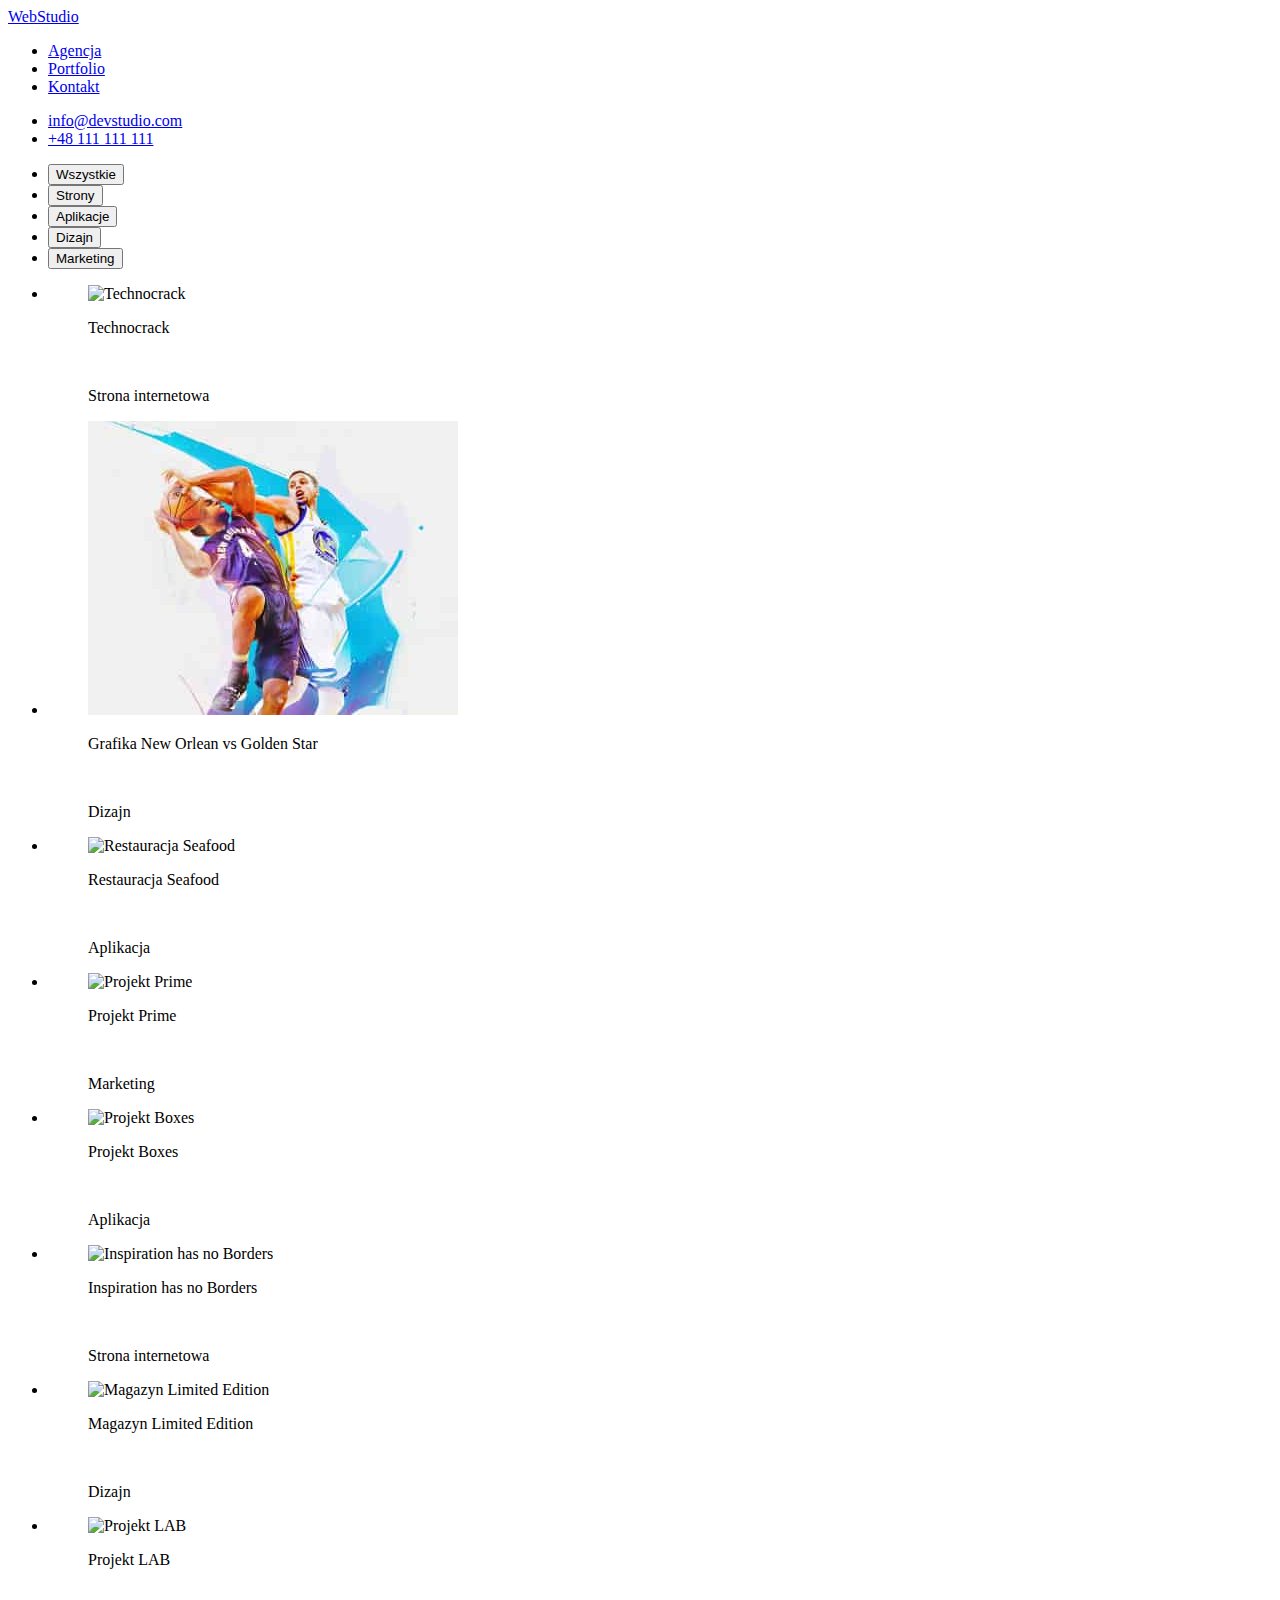
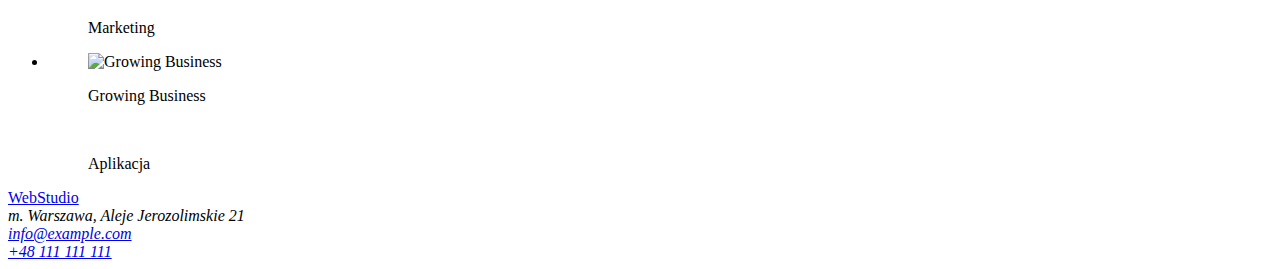
==== portfolio.html @ 5e382381 "Create portfolio.html" ====
<!DOCTYPE html>
<html lang="en">

<head>
    <meta charset="UTF-8" />
    <meta name="description" content="Portfolio" />
    <link rel="stylesheet" href="./css/styles.css">
    <link rel="preconnect" href="https://fonts.googleapis.com">
    <link rel="preconnect" href="https://fonts.gstatic.com" crossorigin>
    <link
        href="https://fonts.googleapis.com/css2?family=Raleway:wght@700&family=Roboto:wght@400;500;700;900&display=swap"
        rel="stylesheet">
    <title>WebStudio</title>
</head>

<body>
    <header class="header">
        <a class="logo" href="index.html">WebStudio</a>
        <nav class="navigation">
            <ul class="navigation-list">
                <li class="navigation-list-item"><a class="navigation-list-link" href="index.html">Agencja</a></li>
                <li class="navigation-list-item"><a class="navigation-list-link" href="portfolio.html">Portfolio</a>
                </li>
                <li class="navigation-list-item"><a class="navigation-list-link" href="#">Kontakt</a></li>
            </ul>
        </nav>

        <ul class="address-list">
            <li><a class="address-list-link" href="mailto:info@devstudio.com">info@devstudio.com</a></li>
            <li><a class="address-list-link" href="tel:+48111111111">+48 111 111 111</a></li>
        </ul>
    </header>
    <main>
        <ul class="menu">
            <li class="menu-item"><button class="menu-button" type="button">Wszystkie</button></li>
            <li class="menu-item"><button class="menu-button" type="button">Strony</button></li>
            <li class="menu-item"><button class="menu-button" type="button">Aplikacje</button></li>
            <li class="menu-item"><button class="menu-button" type="button">Dizajn</button></li>
            <li class="menu-item"><button class="menu-button" type="button">Marketing</button></li>
        </ul>

        <ul class="portfolio">
            <li>
                <figure>
                    <img src="images/technocrackresized.jpg" alt="Technocrack" width="370" height="294" />
                    <figcaption>
                        <p class="portfolio-title">Technocrack</p><br>
                        <p class="portfolio-description">Strona internetowa</p>
                    </figcaption>
                </figure>
            </li>

            <li>
                <figure>
                    <img src="images/grafikaneworleanresized.jpg" alt="Grafika New Orlean vs Golden Star" width="370"
                        height="294" />
                    <figcaption>
                        <p class="portfolio-title">Grafika New Orlean vs Golden Star</p><br>
                        <p class="portfolio-description">Dizajn</p>
                    </figcaption>
                </figure>
            </li>

            <li>
                <figure>
                    <img src="images/restauracjaseafoodresized.jpg" alt="Restauracja Seafood" width="370"
                        height="294" />
                    <figcaption>
                        <p class="portfolio-title">Restauracja Seafood</p><br>
                        <p class="portfolio-description">Aplikacja</p>
                    </figcaption>
                </figure>
            </li>

            <li>
                <figure>
                    <img src="images/projektprimeresized.jpg" alt="Projekt Prime" width="370" height="294" />
                    <figcaption>
                        <p class="portfolio-title">Projekt Prime</p><br>
                        <p class="portfolio-description">Marketing</p>
                    </figcaption>
                </figure>
            </li>

            <li>
                <figure>
                    <img src="images/projektboxesresized.jpg" alt="Projekt Boxes" width="370" height="294" />
                    <figcaption>
                        <p class="portfolio-title">Projekt Boxes</p><br>
                        <p class="portfolio-description">Aplikacja</p>
                    </figcaption>
                </figure>
            </li>

            <li>
                <figure>
                    <img src="images/inspirationhasnobordersresized.jpg" alt="Inspiration has no Borders" width="370"
                        height="294" />
                    <figcaption>
                        <p class="portfolio-title">Inspiration has no Borders</p><br>
                        <p class="portfolio-description">Strona internetowa</p>
                    </figcaption>
                </figure>
            </li>

            <li>
                <figure>
                    <img src="images/magazynlimitededitionresized.jpg" alt="Magazyn Limited Edition" width="370"
                        height="294" />
                    <figcaption>
                        <p class="portfolio-title">Magazyn Limited Edition</p><br>
                        <p class="portfolio-description">Dizajn</p>
                    </figcaption>
                </figure>
            </li>

            <li>
                <figure>
                    <img src="images/projektlabresized.jpg" alt="Projekt LAB" width="370" height="294" />
                    <figcaption>
                        <p class="portfolio-title">Projekt LAB</p><br>
                        <p class="portfolio-description">Marketing</p>
                    </figcaption>
                </figure>
            </li>

            <li>
                <figure>
                    <img src="images/growingbusinessresized.jpg" alt="Growing Business" width="370" height="294" />
                    <figcaption>
                        <p class="portfolio-title">Growing Business</p><br>
                        <p class="portfolio-description">Aplikacja</p>
                    </figcaption>
                </figure>
            </li>



        </ul>
    </main>
    <footer class="footer">
        <a class="logo" href="index.html">WebStudio</a>
        <address class="footer-address">
            m. Warszawa, Aleje Jerozolimskie 21<br>
            <a class="footer-address-link" href="mailto:info@example.com">info@example.com</a><br>
            <a class="footer-address-link" href="tel:+48111111111">+48 111 111 111</a>
        </address>
    </footer>
</body>

</html>
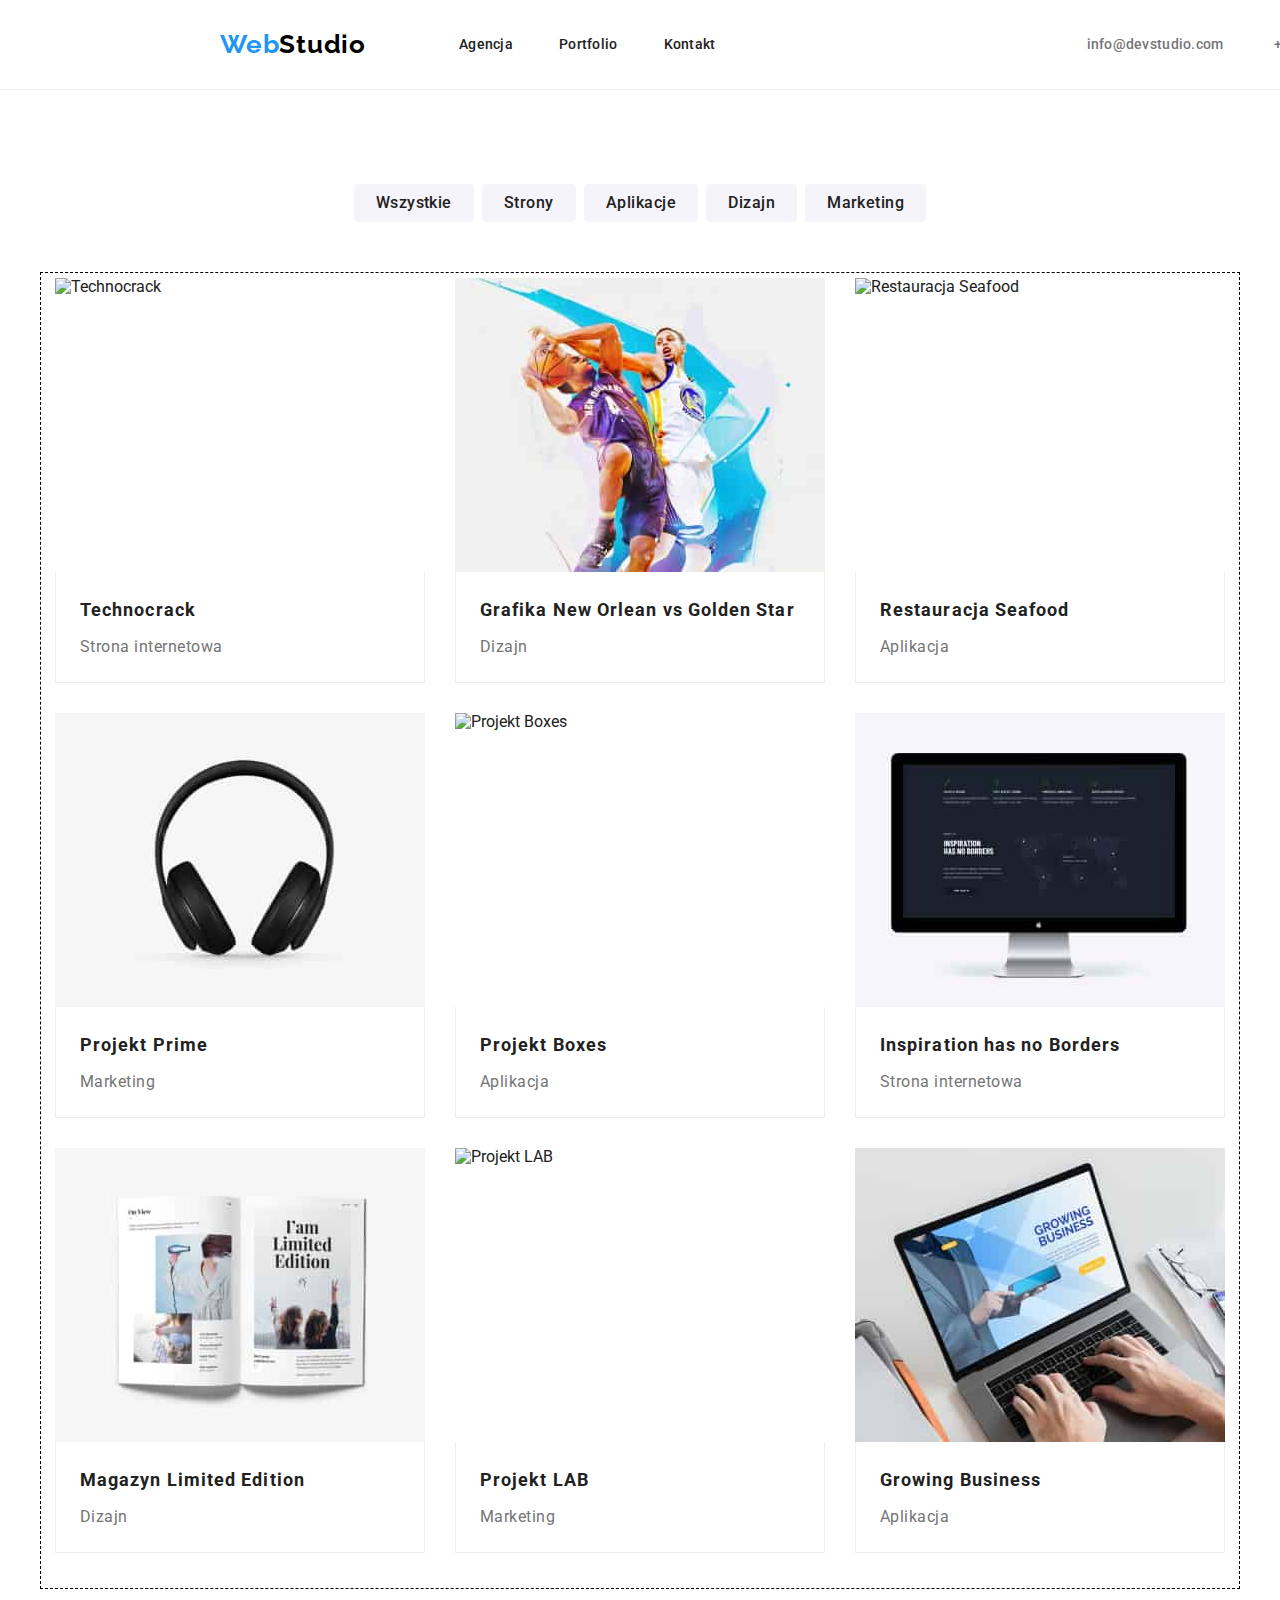
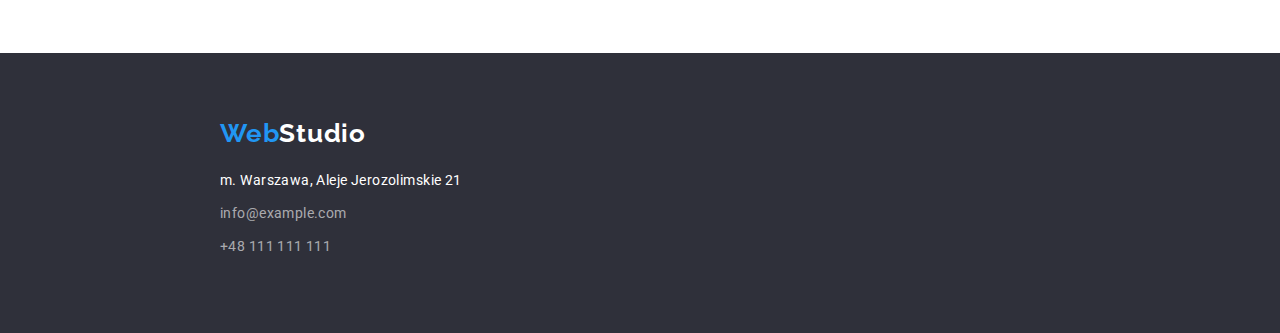
==== commit 9bc43e27: "Update portfolio.html" ====
--- a/portfolio.html
+++ b/portfolio.html
@@ -4,6 +4,7 @@
 <head>
     <meta charset="UTF-8" />
     <meta name="description" content="Portfolio" />
+    <link rel="stylesheet" href="https://cdnjs.cloudflare.com/ajax/libs/modern-normalize/1.0.0/modern-normalize.min.css" />
     <link rel="stylesheet" href="./css/styles.css">
     <link rel="preconnect" href="https://fonts.googleapis.com">
     <link rel="preconnect" href="https://fonts.gstatic.com" crossorigin>
@@ -15,136 +16,145 @@
 
 <body>
     <header class="header">
-        <a class="logo" href="index.html">WebStudio</a>
-        <nav class="navigation">
-            <ul class="navigation-list">
-                <li class="navigation-list-item"><a class="navigation-list-link" href="index.html">Agencja</a></li>
-                <li class="navigation-list-item"><a class="navigation-list-link" href="portfolio.html">Portfolio</a>
-                </li>
-                <li class="navigation-list-item"><a class="navigation-list-link" href="#">Kontakt</a></li>
+        <div class="container">
+            <a class="logo link" href="index.html">Web<span class="logocolor">Studio</span></a>
+            <nav class="navigation">
+                <ul class="navigation-list">
+                    <li class="navigation-list-item list"><a class="navigation-list-link" href="index.html">Agencja</a></li>
+                    <li class="navigation-list-item list"><a class="navigation-list-link"
+                            href="portfolio.html">Portfolio</a></li>
+                    <li class="navigation-list-item list"><a class="navigation-list-link" href="#">Kontakt</a></li>
+                </ul>
+            </nav>
+    
+            <ul class="address-list">
+                <li><a class="address-list-mail link" href="mailto:info@devstudio.com">info@devstudio.com</a></li>
+                <li><a class="address-list-phone link" href="tel:+48111111111">+48 111 111 111</a></li>
             </ul>
-        </nav>
-
-        <ul class="address-list">
-            <li><a class="address-list-link" href="mailto:info@devstudio.com">info@devstudio.com</a></li>
-            <li><a class="address-list-link" href="tel:+48111111111">+48 111 111 111</a></li>
-        </ul>
+        </div>
     </header>
+    
     <main>
-        <ul class="menu">
-            <li class="menu-item"><button class="menu-button" type="button">Wszystkie</button></li>
-            <li class="menu-item"><button class="menu-button" type="button">Strony</button></li>
-            <li class="menu-item"><button class="menu-button" type="button">Aplikacje</button></li>
-            <li class="menu-item"><button class="menu-button" type="button">Dizajn</button></li>
-            <li class="menu-item"><button class="menu-button" type="button">Marketing</button></li>
-        </ul>
-
-        <ul class="portfolio">
-            <li>
-                <figure>
-                    <img src="images/technocrackresized.jpg" alt="Technocrack" width="370" height="294" />
-                    <figcaption>
-                        <p class="portfolio-title">Technocrack</p><br>
-                        <p class="portfolio-description">Strona internetowa</p>
-                    </figcaption>
-                </figure>
-            </li>
-
-            <li>
-                <figure>
-                    <img src="images/grafikaneworleanresized.jpg" alt="Grafika New Orlean vs Golden Star" width="370"
-                        height="294" />
-                    <figcaption>
-                        <p class="portfolio-title">Grafika New Orlean vs Golden Star</p><br>
-                        <p class="portfolio-description">Dizajn</p>
-                    </figcaption>
-                </figure>
-            </li>
-
-            <li>
-                <figure>
-                    <img src="images/restauracjaseafoodresized.jpg" alt="Restauracja Seafood" width="370"
-                        height="294" />
-                    <figcaption>
-                        <p class="portfolio-title">Restauracja Seafood</p><br>
-                        <p class="portfolio-description">Aplikacja</p>
-                    </figcaption>
-                </figure>
-            </li>
-
-            <li>
-                <figure>
-                    <img src="images/projektprimeresized.jpg" alt="Projekt Prime" width="370" height="294" />
-                    <figcaption>
-                        <p class="portfolio-title">Projekt Prime</p><br>
-                        <p class="portfolio-description">Marketing</p>
-                    </figcaption>
-                </figure>
-            </li>
-
-            <li>
-                <figure>
-                    <img src="images/projektboxesresized.jpg" alt="Projekt Boxes" width="370" height="294" />
-                    <figcaption>
-                        <p class="portfolio-title">Projekt Boxes</p><br>
-                        <p class="portfolio-description">Aplikacja</p>
-                    </figcaption>
-                </figure>
-            </li>
-
-            <li>
-                <figure>
-                    <img src="images/inspirationhasnobordersresized.jpg" alt="Inspiration has no Borders" width="370"
-                        height="294" />
-                    <figcaption>
-                        <p class="portfolio-title">Inspiration has no Borders</p><br>
-                        <p class="portfolio-description">Strona internetowa</p>
-                    </figcaption>
-                </figure>
-            </li>
-
-            <li>
-                <figure>
-                    <img src="images/magazynlimitededitionresized.jpg" alt="Magazyn Limited Edition" width="370"
-                        height="294" />
-                    <figcaption>
-                        <p class="portfolio-title">Magazyn Limited Edition</p><br>
-                        <p class="portfolio-description">Dizajn</p>
-                    </figcaption>
-                </figure>
-            </li>
-
-            <li>
-                <figure>
-                    <img src="images/projektlabresized.jpg" alt="Projekt LAB" width="370" height="294" />
-                    <figcaption>
-                        <p class="portfolio-title">Projekt LAB</p><br>
-                        <p class="portfolio-description">Marketing</p>
-                    </figcaption>
-                </figure>
-            </li>
-
-            <li>
-                <figure>
-                    <img src="images/growingbusinessresized.jpg" alt="Growing Business" width="370" height="294" />
-                    <figcaption>
-                        <p class="portfolio-title">Growing Business</p><br>
-                        <p class="portfolio-description">Aplikacja</p>
-                    </figcaption>
-                </figure>
-            </li>
-
-
-
-        </ul>
+        <section class="portfolio-nav"
+            <div class="container">
+                <ul class="portfolio-nav-list">
+                    <li class="menu-item"><button class="menu-button" type="button">Wszystkie</button></li>
+                    <li class="menu-item"><button class="menu-button" type="button">Strony</button></li>
+                    <li class="menu-item"><button class="menu-button" type="button">Aplikacje</button></li>
+                    <li class="menu-item"><button class="menu-button" type="button">Dizajn</button></li>
+                    <li class="menu-item"><button class="menu-button" type="button">Marketing</button></li>
+                </ul>
+            </div>
+            
+        </section>
+        <section class="projects-nav">
+            <div class="container">
+                <ul class="projects">
+                    <li class="projects-item">
+                        <figure class="pic">
+                            <img src="images/technocrackresized.jpg" alt="Technocrack" width="370" height="294" />
+                            <figcaption>
+                                <p class="portfolio-title">Technocrack</p>
+                                <p class="portfolio-description">Strona internetowa</p>
+                            </figcaption>
+                        </figure>
+                    </li>
+                
+                    <li class="projects-item">
+                        <figure class="pic">
+                            <img src="images/grafikaneworleanresized.jpg" alt="Grafika New Orlean vs Golden Star" width="370"
+                                height="294" />
+                            <figcaption>
+                                <p class="portfolio-title">Grafika New Orlean vs Golden Star</p>
+                                <p class="portfolio-description">Dizajn</p>
+                            </figcaption>
+                        </figure>
+                    </li>
+                
+                    <li class="projects-item">
+                        <figure class="pic">
+                            <img src="images/restauracjaseafoodresized.jpg" alt="Restauracja Seafood" width="370" height="294" />
+                            <figcaption>
+                                <p class="portfolio-title">Restauracja Seafood</p>
+                                <p class="portfolio-description">Aplikacja</p>
+                            </figcaption>
+                        </figure>
+                    </li>
+                
+                    <li class="projects-item">
+                        <figure class="pic">
+                            <img src="images/projektprimeresized.jpg" alt="Projekt Prime" width="370" height="294" />
+                            <figcaption>
+                                <p class="portfolio-title">Projekt Prime</p>
+                                <p class="portfolio-description">Marketing</p>
+                            </figcaption>
+                        </figure>
+                    </li>
+                
+                    <li class="projects-item">
+                        <figure class="pic">
+                            <img src="images/projektboxesresized.jpg" alt="Projekt Boxes" width="370" height="294" />
+                            <figcaption>
+                                <p class="portfolio-title">Projekt Boxes</p>
+                                <p class="portfolio-description">Aplikacja</p>
+                            </figcaption>
+                        </figure>
+                    </li>
+                
+                    <li class="projects-item">
+                        <figure class="pic">
+                            <img src="images/inspirationhasnobordersresized.jpg" alt="Inspiration has no Borders" width="370"
+                                height="294" />
+                            <figcaption>
+                                <p class="portfolio-title">Inspiration has no Borders</p>
+                                <p class="portfolio-description">Strona internetowa</p>
+                            </figcaption>
+                        </figure>
+                    </li>
+                
+                    <li class="projects-item">
+                        <figure class="pic">
+                            <img src="images/magazynlimitededitionresized.jpg" alt="Magazyn Limited Edition" width="370" height="294" />
+                            <figcaption>
+                                <p class="portfolio-title">Magazyn Limited Edition</p>
+                                <p class="portfolio-description">Dizajn</p>
+                            </figcaption>
+                        </figure>
+                    </li>
+                
+                    <li class="projects-item">
+                        <figure class="pic">
+                            <img src="images/projektlabresized.jpg" alt="Projekt LAB" width="370" height="294" />
+                            <figcaption>
+                                <p class="portfolio-title">Projekt LAB</p>
+                                <p class="portfolio-description">Marketing</p>
+                            </figcaption>
+                        </figure>
+                    </li>
+                
+                    <li class="projects-item">
+                        <figure class="pic">
+                            <img src="images/growingbusinessresized.jpg" alt="Growing Business" width="370" height="294" />
+                            <figcaption>
+                                <p class="portfolio-title">Growing Business</p>
+                                <p class="portfolio-description">Aplikacja</p>
+                            </figcaption>
+                        </figure>
+                    </li>
+                </ul>
+            </div>
+        </section>
+        
     </main>
     <footer class="footer">
-        <a class="logo" href="index.html">WebStudio</a>
-        <address class="footer-address">
-            m. Warszawa, Aleje Jerozolimskie 21<br>
-            <a class="footer-address-link" href="mailto:info@example.com">info@example.com</a><br>
-            <a class="footer-address-link" href="tel:+48111111111">+48 111 111 111</a>
-        </address>
+        <div class="container">
+            <a class="footer-logo" href="index.html">Web<span class="logocolor-white">Studio</span></a>
+            <address class="footer-address">
+                <p>m. Warszawa, Aleje Jerozolimskie 21</p>
+                <a class="footer-address-mail" href="mailto:info@example.com">info@example.com</a>
+                <a class="footer-address-phone" href="tel:+48111111111">+48 111 111 111</a>
+            </address>
+        </div>
     </footer>
 </body>
 
--- a/css/styles.css
+++ b/css/styles.css
@@ -0,0 +1,473 @@
+:root {
+    --main-font: "Roboto", sans-serif;
+    --secondary-font: "Raleway", sans-serif;
+    --main-color: #212121;
+    --secondary-color: #2196f3;
+}
+
+body {
+    font-family: var(--main-font);
+    color: var(--main-color);
+    max-width: 0 auto;
+    margin:0 auto;
+}
+
+h1,
+h2,
+h3,
+h4,
+h5,
+h6 {
+    margin: 0;
+}
+
+ul {
+    margin: 0;
+    padding: 0;
+}
+
+p {
+    padding: 0;
+}
+
+img{
+    display: block;
+}
+/*podłączyć te klasy*/
+.list {
+    list-style: none;
+}
+
+.link {
+    text-decoration: none;
+}
+
+
+.container {
+    width: 1200px;
+    margin: 0 auto;
+    padding:0 15px;
+}
+
+/*========HEADER========*/
+
+.header .container{
+    display:flex;
+    align-items: center;
+    width: 1600px;
+    border-bottom: 1px solid #ECECEC;
+}
+
+.navigation {
+    display: flex;
+    
+}
+
+.navigation-list {
+    display: flex;
+    align-items: center;
+    margin-right: 371px;
+}
+
+.address-list {
+    display: flex;
+    align-items: center;
+}
+
+.navigation-list-item:not(:last-child) {
+    margin-right: 46px;
+}
+
+.header .address-list-mail {
+    margin-left: auto;
+    margin-right: 50px;
+}
+
+.logo {
+    font-family: var(--secondary-font);
+    font-weight: 700;
+    font-size: 26px;
+    line-height: 1.192;
+    letter-spacing: 0.03em;
+    text-decoration: none;
+    color: var(--secondary-color);
+    margin-left:215px;
+    margin-right: 93px;
+    padding-top:24px;
+    padding-bottom:24px;
+}
+
+.logocolor{
+    color:black;
+}
+.navigation-list,
+.address-list {
+    list-style: none;
+}
+
+.navigation-list-link {
+    font-weight: 500;
+    font-size: 14px;
+    line-height: 1.142;
+    letter-spacing: 0.02em;
+    text-decoration: none;
+    color: var(--main-color);
+}
+
+.address-list-mail,
+.address-list-phone {
+    font-weight: 500;
+    font-size: 14px;
+    line-height: 1.142;
+    letter-spacing: 0.02em;
+    text-decoration: none;
+    color: #757575;
+}
+
+.navigation-list-link:hover,
+.navigation-list-link:focus,
+.address-list-mail:hover,
+.address-list-mail:focus,
+.address-list-phone:hover,
+.address-list-phone:focus {
+    color: var(--secondary-color);
+}
+
+/*========END HEADER========*/
+
+/*========MAIN========*/
+.background .container {
+    background-color: #2f303a;
+    width:1600px;
+}
+
+.background-header {
+    font-weight: 900;
+    font-size: 44px;
+    line-height: 1.363;
+    text-align: center;
+    letter-spacing: 0.06em;
+    text-transform: uppercase;
+    color: #ffffff;
+    margin-left:auto;
+    margin-right:auto;
+    width:1600px;
+    padding: 200px 452px 30px 452px;
+}
+
+.background-button {
+    font-weight: 700;
+    font-size: 16px;
+    line-height: 1.875;
+    display: block;
+    align-items: center;
+    text-align: center;
+    letter-spacing: 0.06em;
+    border-style:none;
+    border-radius: 4px;
+    color: white;
+    background-color: var(--secondary-color);
+    box-shadow: 0px 4px 4px rgba(0, 0, 0, 0.15);
+    margin-left:auto;
+    margin-right:auto;
+    padding:10px 41px;
+    margin-bottom:200px;
+}
+
+.background-button:hover,
+.background-button:focus {
+    background-color: #2196f3;
+    color: #ffffff;
+    box-shadow: 0px 3px 1px rgba(0, 0, 0, 0.1), 0px 1px 2px rgba(0, 0, 0, 0.08),
+        0px 2px 2px rgba(0, 0, 0, 0.12);
+    cursor: pointer;
+}
+
+/*========END MAIN========*/
+
+/*========FEATURES========*/
+
+.container{
+    width:1200px;
+    padding:5px;
+}
+
+.features .container {
+    width: 1600px;
+}
+
+.features{
+    display: flex;
+    justify-content:center ;
+    margin-right: -30px;
+    list-style: none;
+    margin-top: 94px;
+}
+.features-item:not(:last-child) {
+    margin-right:30px;
+    flex-basis: calc(100%/4-30px);
+}
+
+.features-title {
+    font-weight: 700;
+    line-height: 1.142;
+    text-transform: uppercase;
+    color: #212121;
+    width:270;
+    font-size: 14px;
+    letter-spacing: 0.03em;
+}
+.features-description{
+    line-height: 1.714;
+    color: #757575;
+    margin-top:10px;
+    margin-bottom:0;
+    text-transform: none;
+    width:270;
+    font-size: 14px;
+    letter-spacing: 0.03em;
+}
+
+
+/*========END FEATURES========*/
+
+/*========OFFER AND TEAM ========*/
+.headerh2 {
+    font-weight: 700;
+    font-size: 36px;
+    line-height: 1.166;
+    text-align: center;
+    letter-spacing: 0.03em;
+    color: #212121;
+    margin-top: 94px;
+    margin-bottom: 50px;
+}
+.headerh2-pictures{
+    display:flex;
+    justify-content: space-evenly;
+    list-style: none;
+}
+.pictures-item:not(:last-child){
+    margin-right:30px;
+    margin-bottom: 94px;
+    
+}
+.team .container{
+    background-color: #F5F4FA;
+    width:1600px;
+}
+.team-list{
+    display: flex;
+    flex-wrap:nowrap;
+    justify-content: center;
+    margin-left: -30px;
+    list-style: none;
+}
+
+.team-list-item:not(:first-child){
+    margin-bottom: 94px;
+    margin-left:30px;
+    flex-basis: calc(100%/4-30px);
+}
+.team-list-item-card{
+    box-shadow: 0px 1px 3px rgba(0, 0, 0, 0.12),
+    0px 1px 1px rgba(0, 0, 0, 0.14),
+    0px 2px 1px rgba(0, 0, 0, 0.2);
+    border-radius: 0px 0px 4px 4px;
+    margin:0;
+    height:368px;
+    background-color: #FFFFFF;
+    
+}
+.team-name {
+    font-size: 16px;
+    line-height: 1.171;
+    letter-spacing: 0.03em;
+    font-weight: 500;
+    color: #212121;
+    text-align: center;
+    margin:0;
+    padding-top:30px;
+    padding-bottom: 10px;
+}
+
+.team-position {
+    font-size: 16px;
+    line-height: 1.171;
+    letter-spacing: 0.03em;
+    font-weight: 400;
+    color: #757575;
+    text-align: center;
+    margin:0;
+    padding-bottom:30px;
+}
+
+/*========END OFFER AND TEAM ========*/
+
+/*========FOOTER ========*/
+.footer .container {
+    background-color: #2f303a;
+    width: 1600px;
+}
+
+.footer-logo {
+    font-family: var(--secondary-font);
+    font-weight: 700;
+    font-size: 26px;
+    line-height: 1.192;
+    letter-spacing: 0.03em;
+    text-decoration: none;
+    color: var(--secondary-color);
+    margin-left:215px;
+    display:block;
+    padding-top:60px;
+    padding-bottom:20px;
+}
+
+.logocolor-white {
+    color: white;
+}
+
+.footer-address {
+    font-style: normal;
+    font-weight: 400;
+    font-size: 14px;
+    line-height: 1.714;
+    letter-spacing: 0.03em;
+    text-decoration: none;
+    color: #ffffff;
+    display: flex;
+    flex-direction: column;
+    margin-left:215px;
+    padding-bottom:9px;
+}
+
+.footer-address p {
+    padding-bottom:9px;
+    margin:0;
+}
+
+.footer-address-mail{
+    padding-bottom:9px;
+}
+.footer-address-phone{
+    padding-bottom:60px;
+}
+
+.footer-address-mail,
+.footer-address-phone {
+    color: rgba(255, 255, 255, 0.6);
+    text-decoration: none;
+}
+
+.footer-address-mail:hover,
+.footer-address-mail:focus,
+.footer-address-phone:hover,
+.footer-address-phone:focus {
+    color: var(--secondary-color);
+}
+
+/*========END FOOTER ========*/
+
+/*========PORTFOLIO ========*/
+.portfolio-nav .container{
+    width:1600px;
+}
+
+.portfolio-nav{
+    margin-top:94px;
+    margin-bottom:50px;
+}
+
+.portfolio-nav-list{
+    display:flex;
+    justify-content: center;
+    list-style: none;
+  
+    
+}
+.menu-item {
+    font-weight: 500;
+    font-size: 16px;
+    line-height: 1.625;
+    text-align: center;
+    letter-spacing: 0.03em;
+    color: #212121;
+}
+.menu-item:not(:last-child) {
+    margin-right: 8px;
+}
+.menu-button {
+    font-weight: 500;
+    font-size: 16px;
+    line-height: 1.625;
+    text-align: center;
+    letter-spacing: 0.03em;
+    color: #212121;
+    background-color: #f5f4fa;
+    border-radius: 4px;
+    border-style: none;
+    padding:6px 22px 6px 22px;
+}
+
+.menu-button:hover,
+.menu-button:focus {
+    background-color: #2196f3;
+    color: #ffffff;
+    box-shadow: 0px 3px 1px rgba(0, 0, 0, 0.1), 0px 1px 2px rgba(0, 0, 0, 0.08),
+        0px 2px 2px rgba(0, 0, 0, 0.12);
+    cursor: pointer;
+}
+
+.projects-nav .container{
+    width:1200px;
+    border:1px dashed black;
+}
+.projects-nav {
+    margin-bottom: 64px;
+}
+.projects {
+    display: flex;
+    flex-wrap:wrap;
+    list-style:none;
+    justify-content: center;
+    margin-left:-30px;
+    flex-basis: calc(100% / 3 - 30px);
+    
+}
+.projects-item{
+    margin-left: 30px;
+    margin-bottom:30px;
+}
+.pic{
+    margin: 0 auto;
+    
+}
+
+.portfolio-title {
+    font-weight: 700;
+    font-size: 18px;
+    line-height: 2;
+    letter-spacing: 0.06em;
+    color: #212121;
+    margin: 0;
+    padding-top: 20px;
+    padding-bottom: 4px;
+    padding-left: 24px;
+    border-left: 1px solid #EEEEEE;
+    border-right: 1px solid #EEEEEE;
+}
+
+.portfolio-description {
+    font-size: 16px;
+    line-height: 1.875;
+    letter-spacing: 0.03em;
+    color: #757575;
+    margin: 0;
+    padding-left: 24px;
+    padding-bottom: 20px;
+    border-bottom: 1px solid #EEEEEE;
+    border-left: 1px solid #EEEEEE;
+    border-right: 1px solid #EEEEEE;
+}
+/*========END-PORTFOLIO ========*/